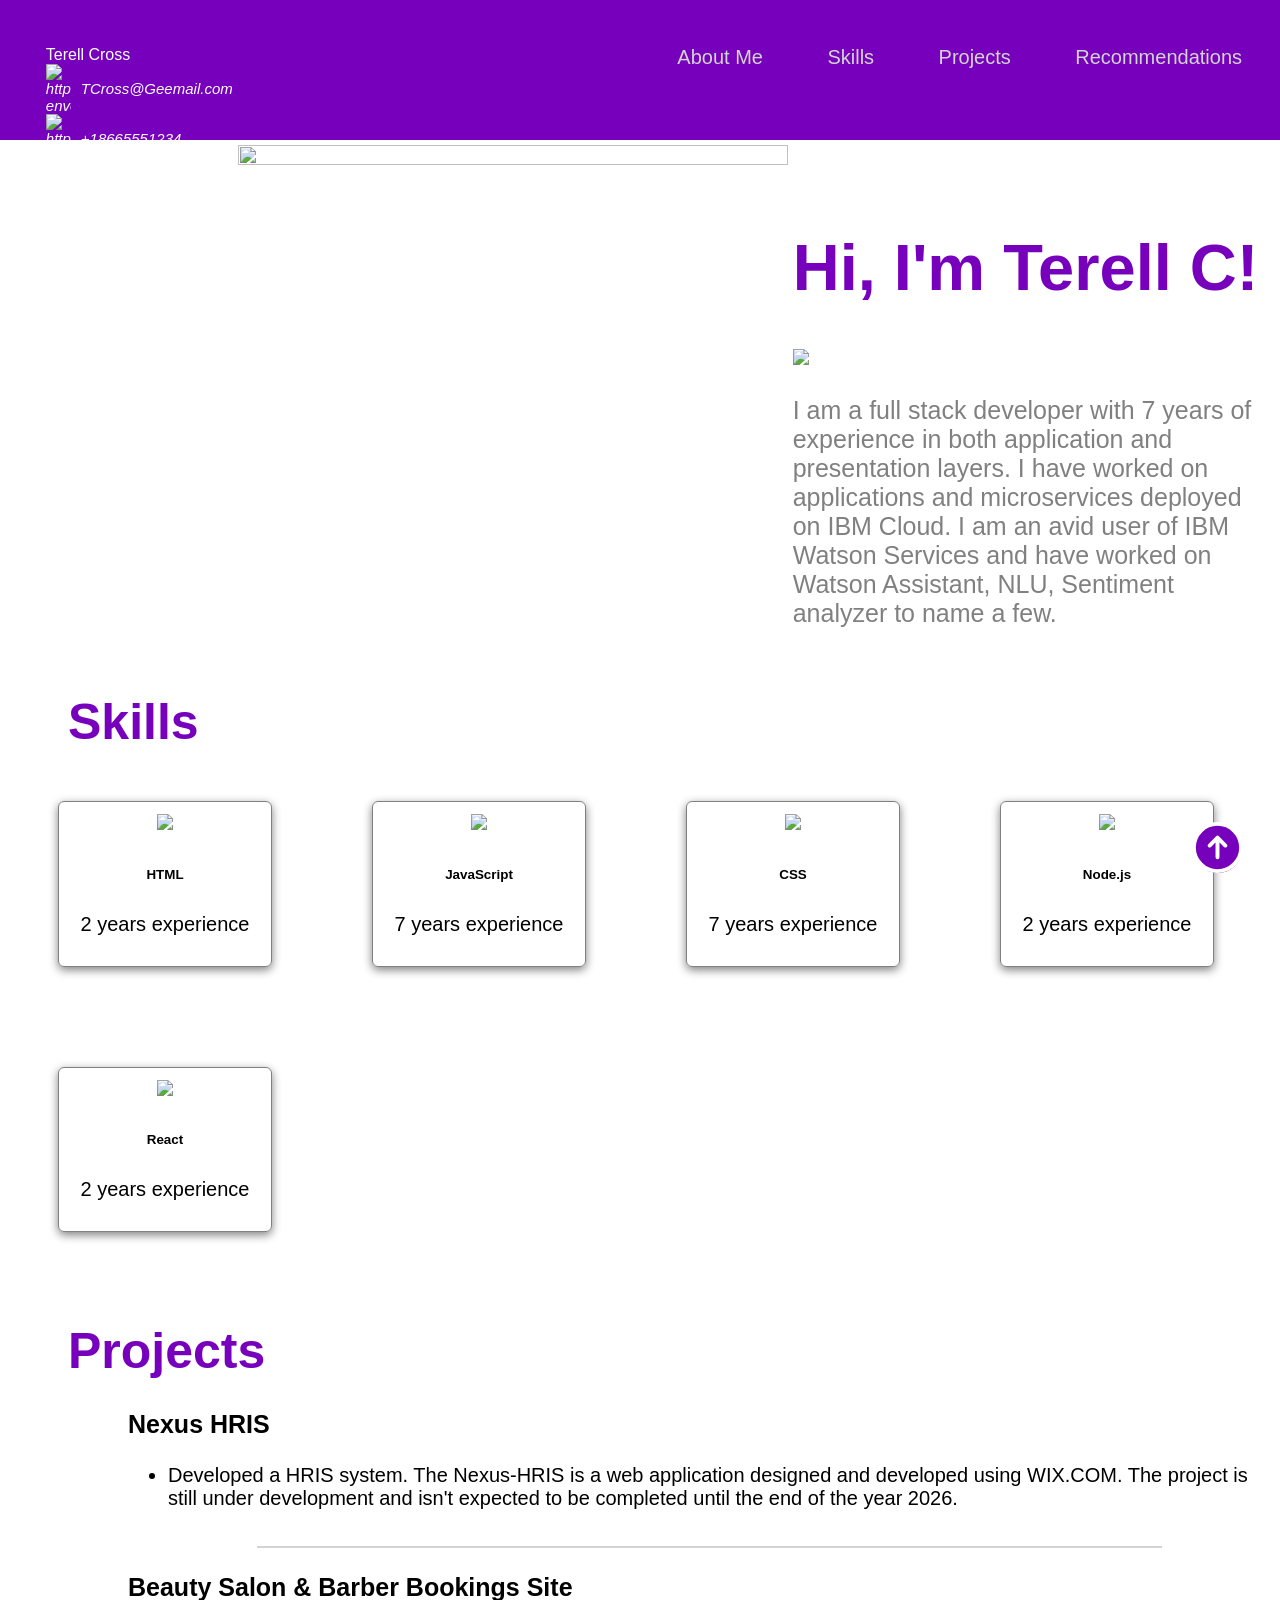
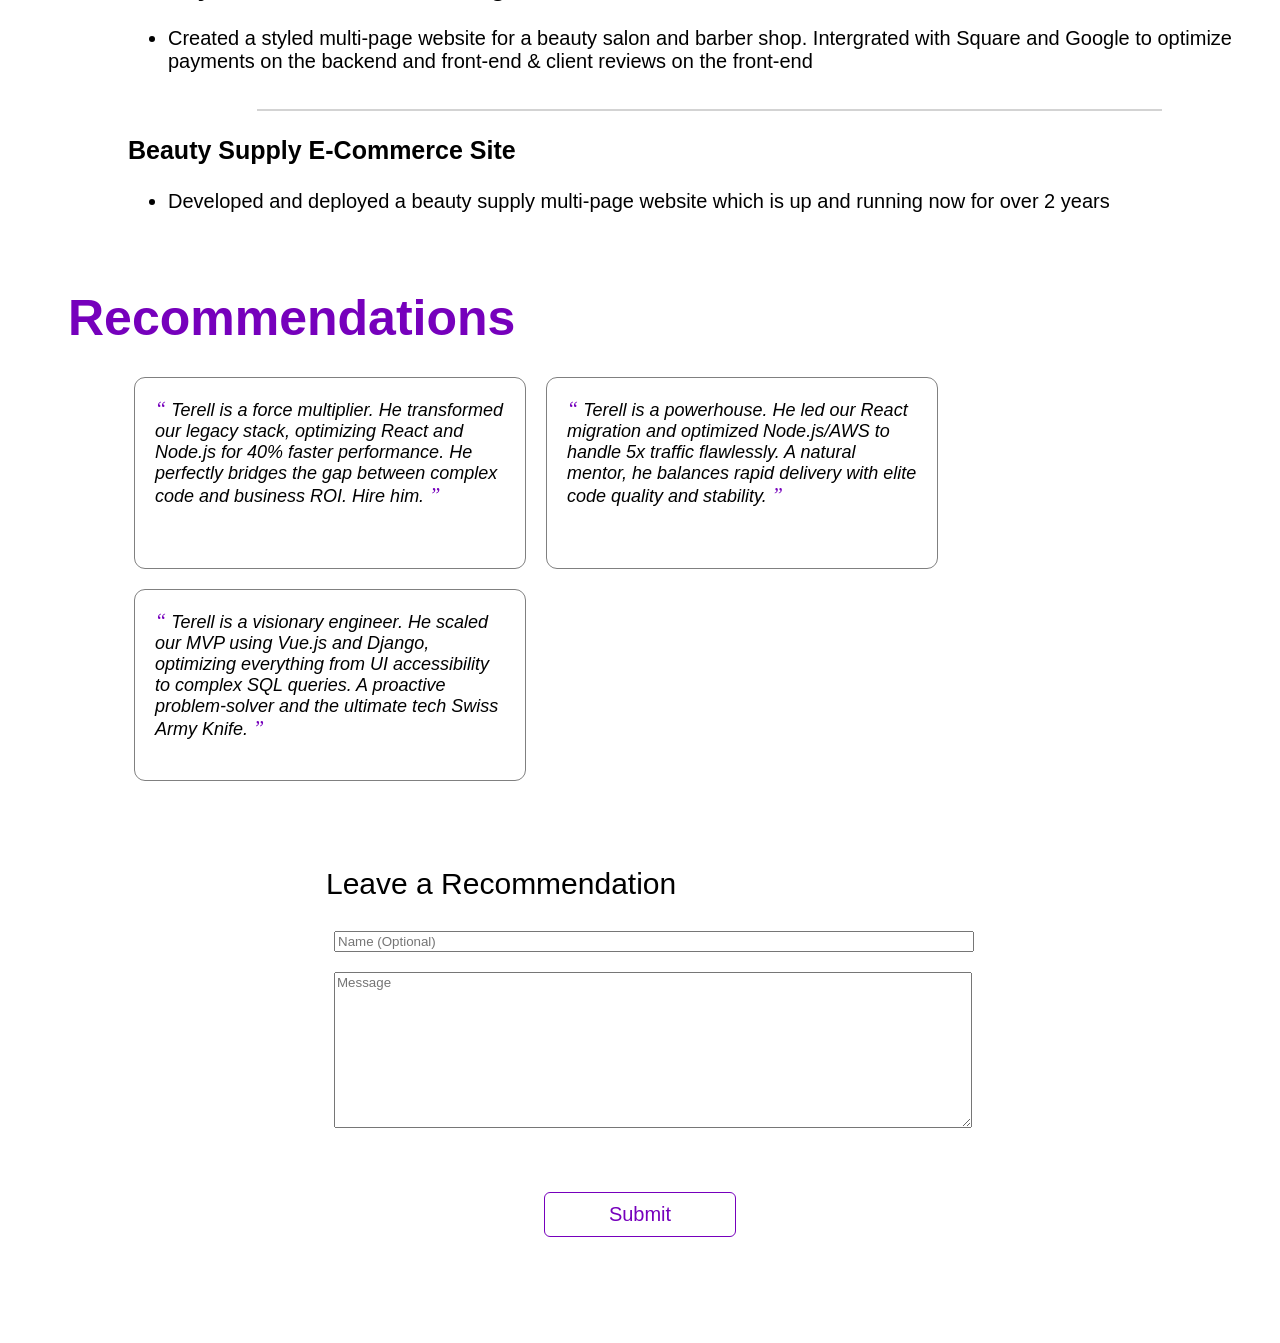
==== main/index.html @ f6afc8bc "Add new image assets, HTML structure, and JavaScript functionality for recommendations" ====
<!DOCTYPE html>
<html>
  <head>
    <title>Terell C - Portfolio</title>
    <link rel="stylesheet" href="./style.css"/>
    <script src="./script.js"></script>
  </head>
  <body>
    <!-- Navigation Bar -->
    <nav>
      <div id="home">
        <div class="profile_name">
          Terell Cross
          <div class="contact_info">
            <img src="source/maleProfileImage.png" alt="https://icons8.com/icon/124377/circled-envelope"/>
          TCross@Geemail.com
        </div>
        <div style="clear:both;"></div>
        <div class="contact_info">
          <img src="source/phone.png" alt="https://icons8.com/icon/124377/circled-envelope"/>
          +18665551234

        </div>
        </div>
        <div class="topdiv">
          <a class="topmenu" href="#about-me">About Me</a>
          <!-- Add the links for Skills, Projects and Recommendation here -->
          <a class="topmenu" href="#skills">Skills</a>
          <a class="topmenu" href="#projects">Projects</a>
          <a class="topmenu" href="#recommendations">Recommendations</a>
        </div>
      </div>    
    </nav>

    <!-- About Me -->
    <section id="about-me" class="container">
      <div>
        <img src="source/maleProfileImage.png" class="profile_image"/>
      </div>

      <div>
          <h1>
            Hi, I'm Terell C! <img src="source/waving-hand.png" width="60px"/>
          </h1>
          <p>
            I am a full stack developer with 7 years of experience in both application and presentation layers.
            I have worked on applications and microservices deployed on IBM Cloud. 
            I am an avid user of IBM Watson Services and have worked on Watson Assistant, NLU, Sentiment analyzer to name a few.
          </p>
      </div>
    </section>
              
    <!-- Skills -->
    <section id="skills">
      <h2>Skills</h2>
      <div style="clear:both;"></div>

      <div class="all_skills">
        <div class="skill">
          <img src="source/html5.png"/>
          <h6>HTML</h6>
          <p>2 years experience</p>
        </div>  

        <div class="skill">
          <img src="source/js.jpeg"/>
          <h6>JavaScript</h6>
          <p>7 years experience</p>
        </div>  

        <!-- Add more skills here -->

        <div class="skill">
            <img src="source/CSS3.png"/>
            <h6>CSS</h6>
            <p>7 years experience</p>
          </div> 

          <div class="skill">
            <img src="source/node.png"/>
            <h6>Node.js</h6>
            <p>2 years experience</p>
          </div>

          <div class="skill">
            <img src="source/react.png"/>
            <h6>React</h6>
            <p>2 years experience</p>
          </div> 


      </div>
    </section>
          
    <!-- Projects -->
    <section class="projects" id="projects">
      <h2>
        Projects
      </h2>
      <div style="clear:both;"></div>

        <div id="projects-container" class="projects-container">
          <div class="project-card">
            <h3>Nexus HRIS</h3>
            <ul>
              <li>Developed a HRIS system. The Nexus-HRIS is a web application designed and developed using WIX.COM. The project is still under development and isn't expected to be completed until the end of the year 2026.
            </li>
            </ul>
          </div>
          <hr>
          <div class="project-card">
            <h3>Beauty Salon & Barber Bookings Site </h3>
            <ul>
              <li>Created a styled multi-page website for a beauty salon and barber shop. Intergrated with Square and Google to optimize payments on the backend and front-end & client reviews on the front-end</li>
            </ul>
          </div>
          <hr>
          <div class="project-card">
            <h3>Beauty Supply E-Commerce Site</h3>
            <ul>
              <li>Developed and deployed a beauty supply multi-page website which is up and running now for over 2 years</li>
            </ul>
          </div>
    </div>
    </section>
    <div style="clear:both;"></div>

    <!-- Recommendations -->
    <section id="recommendations">
      <h2>Recommendations</h2>
      <div style="clear:both;"></div>
      <div class="all_recommendations" id="all_recommendations">
        <div class="recommendation">
          <span>&#8220;</span>
          Terell is a force multiplier. He transformed our legacy stack, optimizing React and Node.js for 40% faster performance. 
          He perfectly bridges the gap between complex code and business ROI. Hire him.
          <span>&#8221;</span>
        </div>
        <div class="recommendation">
          <span>&#8220;</span>
          Terell is a powerhouse. He led our React migration and optimized Node.js/AWS to handle 5x traffic flawlessly.
           A natural mentor, he balances rapid delivery with elite code quality and stability.
          <span>&#8221;</span>
        </div>
        <div class="recommendation">
          <span>&#8220;</span>
          Terell is a visionary engineer. He scaled our MVP using Vue.js and Django, 
          optimizing everything from UI accessibility to complex SQL queries.
          A proactive problem-solver and the ultimate tech Swiss Army Knife. 
          <span>&#8221;</span>
        </div>
      </div>
    </section>

    <!-- Recommendation Form -->
    <section id="contact">
      <div class="flex_center">
        <fieldset>
          <legend class="introduction">Leave a Recommendation</legend>          
          <input type="text" placeholder="Name (Optional)"> <br/>
          <textarea id="new_recommendation" cols="500" rows="10" placeholder="Message"></textarea>
          <div class="flex_center">
            <button id="recommend_btn" onclick="addRecommendation()">Submit</button>
          </div>
        </fieldset>
      </div>
    </section>

    <div class="iconbutton">
      <a href="#home">
        <!--Add the code here for the logo to appear and the icon to be actionable-->
        <svg xmlns="http://www.w3.org/2000/svg" fill="none" viewBox="0 0 24 24" stroke-width="1.5" stroke="white" width="63px">
            <path stroke-linecap="round" stroke-linejoin="round" d="M15 11.25l-3-3m0 0l-3 3m3-3v7.5M21 12a9 9 0 11-18 0 9 9 0 0118 0z" />
          </svg>
          
      </a>
    </div>

    <div class="popup" id="popup" class="flex_center">
      <img src="source/checkmark--outline.svg"/>
      <h3>Thanks for leaving a recommendation!</h3>
      <button onclick="showPopup(false)">Ok</button>
    </div>
  </body>
</html>
---- main/style.css ----
body {
  font-family: 'Trebuchet MS', 'Lucida Sans Unicode', 'Lucida Grande', 'Lucida Sans', Arial, sans-serif;
}

/* Navigation Bar */

#home {
  background-color:  #7600bc;
  padding-bottom: 1cm;
  margin-left:-1cm;
  margin-right:-1cm;
  margin-top:-1cm;
  padding-top: 2cm;
  padding-bottom: 2cm;
  height: 5mm;
 }

.topmenu {
  color: lightgray;
  margin: 10px;
  padding: 20px;
  font-size: 20px;
  text-decoration:none;
}

.topmenu:hover {
  color: white;
  /* Add the styles here */
  font-weight: bolder;
  text-decoration: underline;
}

.topdiv {
  float: right;
  padding-right: 1cm;
}

.profile_name {
  float: left;
  padding-left: 2cm;
  /* Add the styles here */
  color: white;
}

.profile_name .contact_info {
  font-size: 15px;
  font-style: italic;
  display: flex;
  align-items: center;
  flex-direction: row;
}

.contact_info img {
  width:25px;
  margin-right: 10px;
  float:left;
}

/* Titles */

h2 {
  text-align: justify;
  font-size: 50px;
  text-align: center;
  float: left;
  color: #7600bc;
  margin: 30px;
  margin-left: 60px;
  margin-top: 40px;
  margin-bottom: 0px;
}

.introduction {
  text-align: justify;
  font-size: 30px;
  text-align: center;
  float: left;
  margin-top: 30px;
  margin-bottom: 20px;
  animation-duration: 5s;
  position: relative;
}

/* Used in the About Me sections */

.container {
  display: flex;
}

/* About Me */

.about-me {
  display: flex;
  align-items: center;
}

#about-me h1 {
  font-size: 65px;
  margin-top: 90px;
  color: #7600bc;
}

#about-me p {
  font-size: 25px;
  color: rgb(128, 128, 128);
  margin-top: -1cm;
}

.profile_image {
  width: 550px;
  height: fit-content;
  vertical-align: middle;
  margin: 5px;
}

/* Skills */

.all_skills {
  display: flex;
  flex-direction: row;
  flex-flow: wrap;
}

.skill {
  border: 1px solid gray;
  display: block;
  border-radius: 6px;
  text-align: center;
  margin: 50px;
  padding: 10px;
  width: 2in;
  font-size: 20px;
  box-shadow: 0 3px 10px gray;
}

.skill img {
  height: 35px;
  align-items: center;
}

.skills h6 {
  align-items: center;
  font-size: 20px;
  margin-block-start: 8px;
  margin-block-end: 5px;
  font-weight: bold;
} 

.skills p {
  align-items: center;
  font-size: 15px;
  color: gray;
  margin-block-start: 5px;
  margin-block-end: 5px;
} 

.flex_center {
  display: flex;
  align-items: center;
  justify-content: center;
}

/* Projects */

.projects-container {
  margin-top: 30px;
  margin-left: 60px;
}

.projects-container hr {
  border: 1px solid lightgray;
  width: 75%;
  margin-left: 5cm;
}

.project-card {
  margin: 0 15px 15px 30px;
  padding-bottom: 5px;
}

.project-card h3 {
  font-size: 25px;
  margin-left: 30px;
}

.project-card li {
  font-size: 20px;
  margin-left: 30px;
}

/* Recommendations */

.all_recommendations {
  display: flex;
  align-items: center;
  margin-left: 1in;
  flex-direction: row;
  flex-flow: wrap;
  padding: 20px;
}

.recommendation {
  font-style: italic;
  text-align: left;
  width: 21.875rem;
  padding: 1rem;
  background-color: #fff;
  border-radius: 11px;
  box-shadow: 0 3px 10px var(--primary-shadow);
  padding: 20px;
  margin: 10px;
  border:1px solid gray;
  font-size: 18px;
  height:150px
}

.recommendation span {
  color: #7600bc;
  font-size: 20px;
  font-family: 'Times New Roman', Times, serif;
}

/* Scroll to Top Button */

.iconbutton{
  width: 48px;
  height: 48px;
  border-radius: 100%;
  background-color: #7600bc;
  display: flex;
  align-items: center;
  justify-content: center;
  position: fixed;
  right: 3%;
  bottom: 3%;
  cursor: pointer;
}

/* Form Pop-up */

.popup {
  width:400px;
  background-color: #e8bcf0;
  border-radius: 3mm;
  top: 50%;
  left:50%;
  transform: translate(-50%,-50%);
  text-align: center;
  position: fixed;
  /* padding: 30px; */
  visibility: hidden;
}

.popup img {
  padding-top: 20px;
}

.popup button {
  background-color: #fff;
  border: 1px solid #7600bc;
  color: #7600bc;
  display: block;
  border-radius: 6px;
  text-align: center;
  margin: 50px;
  padding: 10px;
  width: 2in;
  font-size: 20px;
  margin-left: 25%;
}

.popup button:hover {
  background-color: #fff;
  border: 2px solid #7600bc;
  color: #7600bc;
  display: block;
  font-weight: bolder;
  text-align: center;
  cursor: pointer;
  margin-left: 25%;
}

/* Recommendation Form */

input, textarea {
  font-family: 'Trebuchet MS', 'Lucida Sans Unicode', 'Lucida Grande', 'Lucida Sans', Arial, sans-serif; 
  margin: 10px;  
  width:100%;
}

fieldset {
  display: flexbox;
  align-content: center;
  justify-content: center;  
  padding: 25px; 
  margin-left: 50px; 
  margin-right: 50px;   
  border: thin solid white;
  width: 50%;
}

/* Buttons */

button {
  background-color: #fff;
  border: 1px solid #7600bc;
  color: #7600bc;
  display: block;
  border-radius: 6px;
  text-align: center;
  margin: 50px;
  padding: 10px;
  width: 2in;
  font-size: 20px;
}

button:hover {
  background-color: #7600bc;
  border: 1px solid #7600bc;
  color: #fff;
  display: block;
  border-radius: 6px;
  text-align: center;
  cursor: pointer;
}
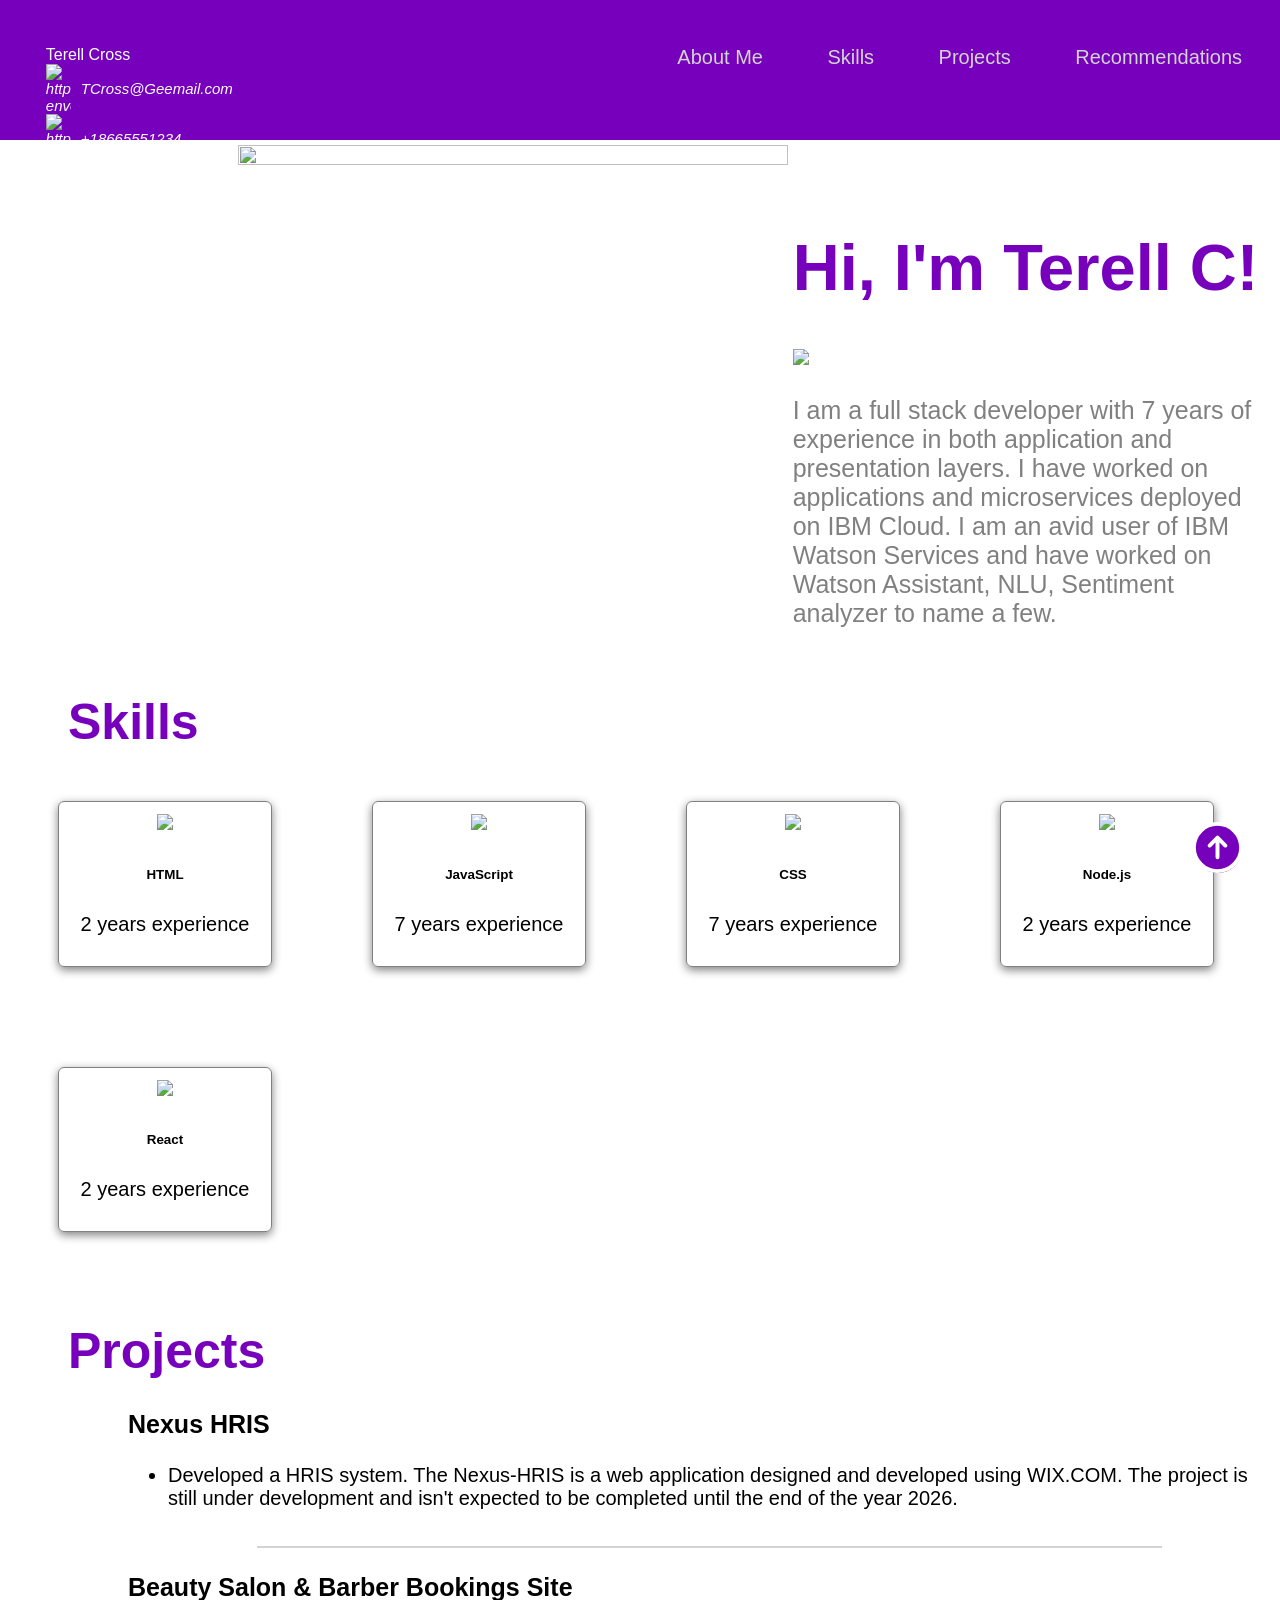
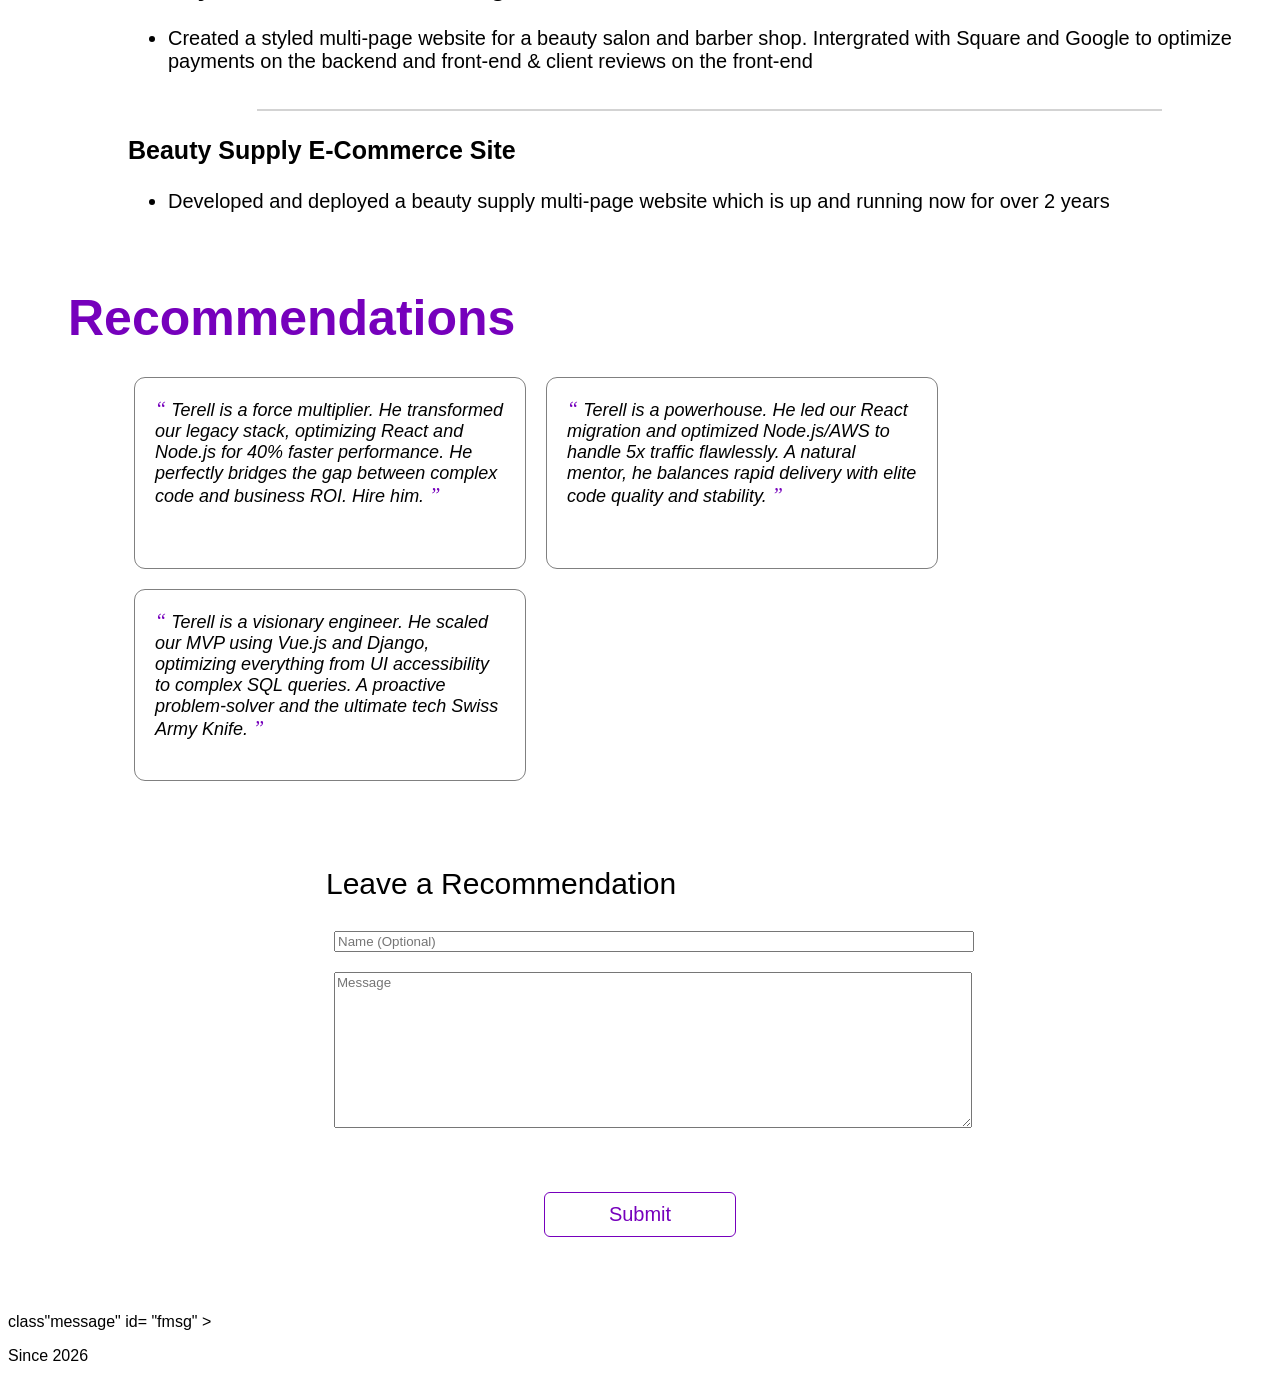
==== commit 148dc97b: "Add footer with message to index.html Added footer with a message indicating 'Since 2026'." ====
--- a/main/index.html
+++ b/main/index.html
@@ -182,4 +182,10 @@
       <button onclick="showPopup(false)">Ok</button>
     </div>
   </body>
+  <footer>
+    <div> class"message" id= "fmsg" >
+    <p>Since 2026</p>
+    </div>
+    
+  </footer>
 </html>
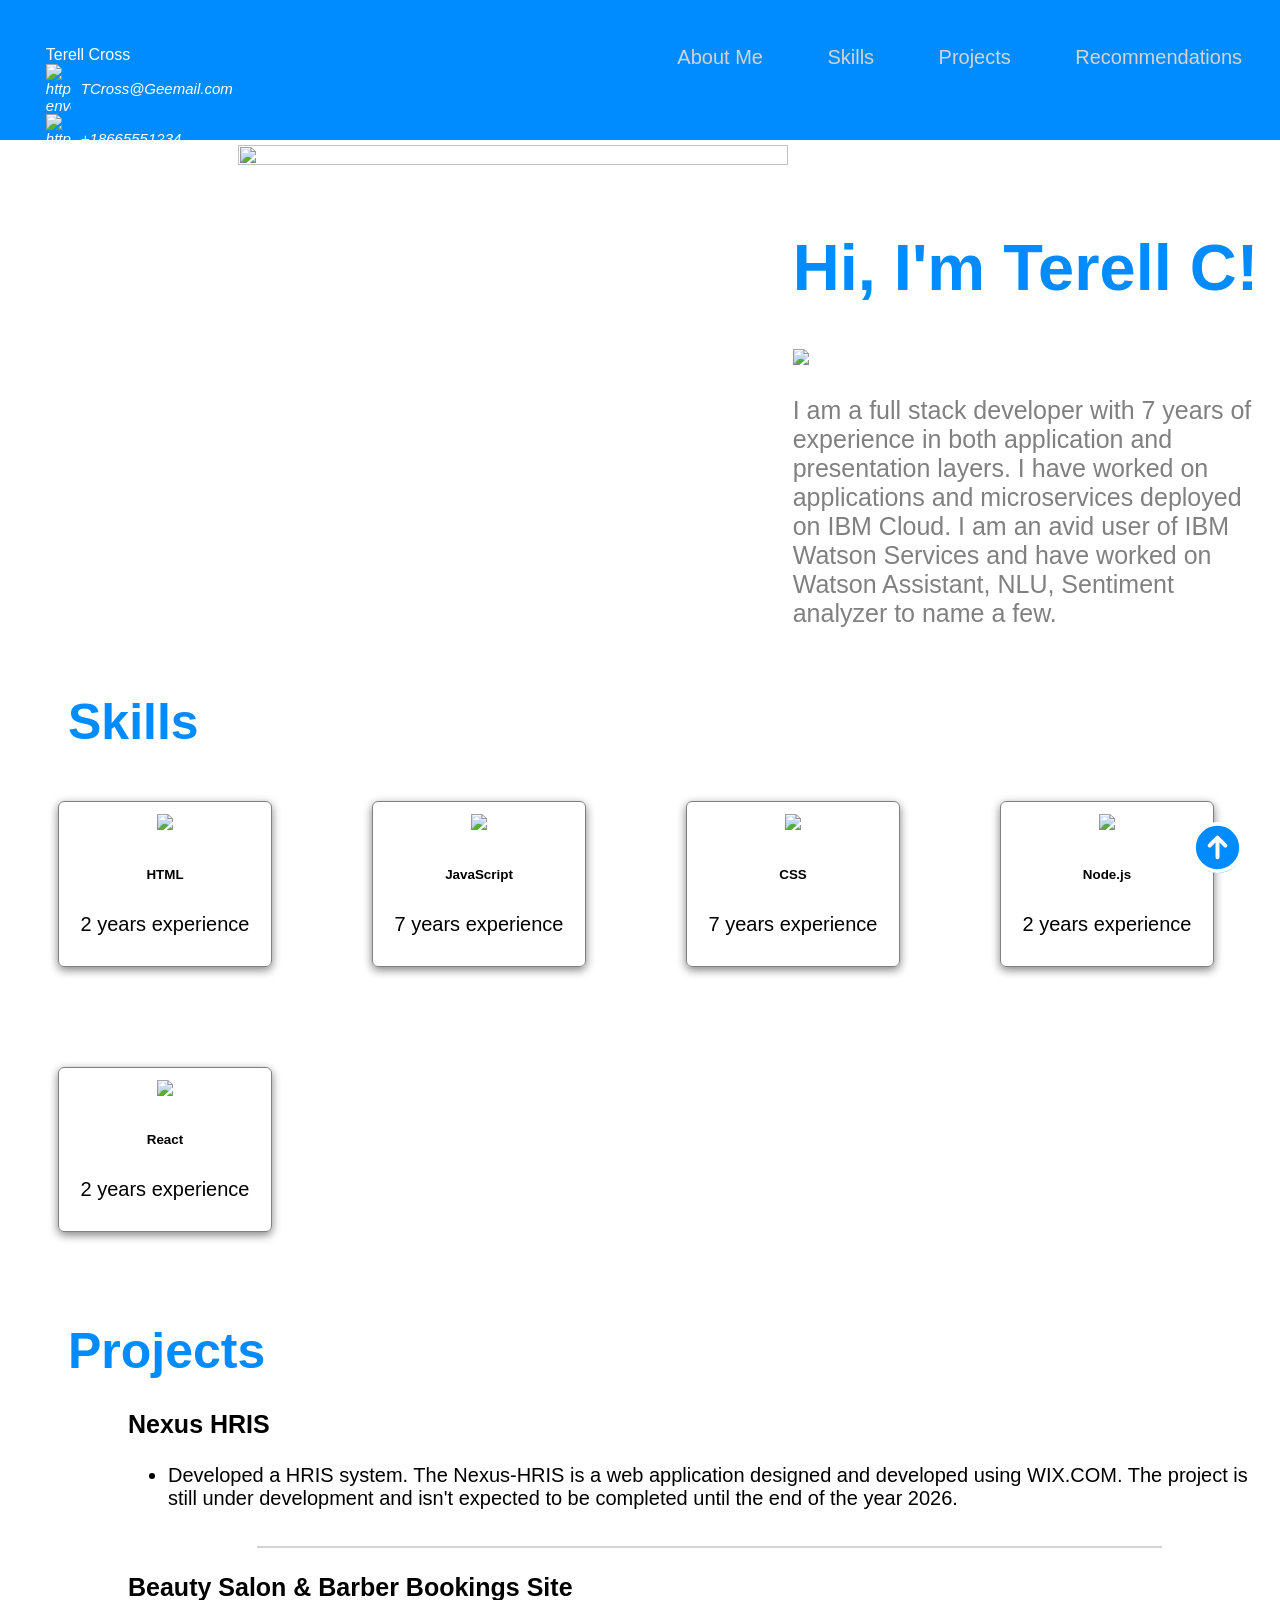
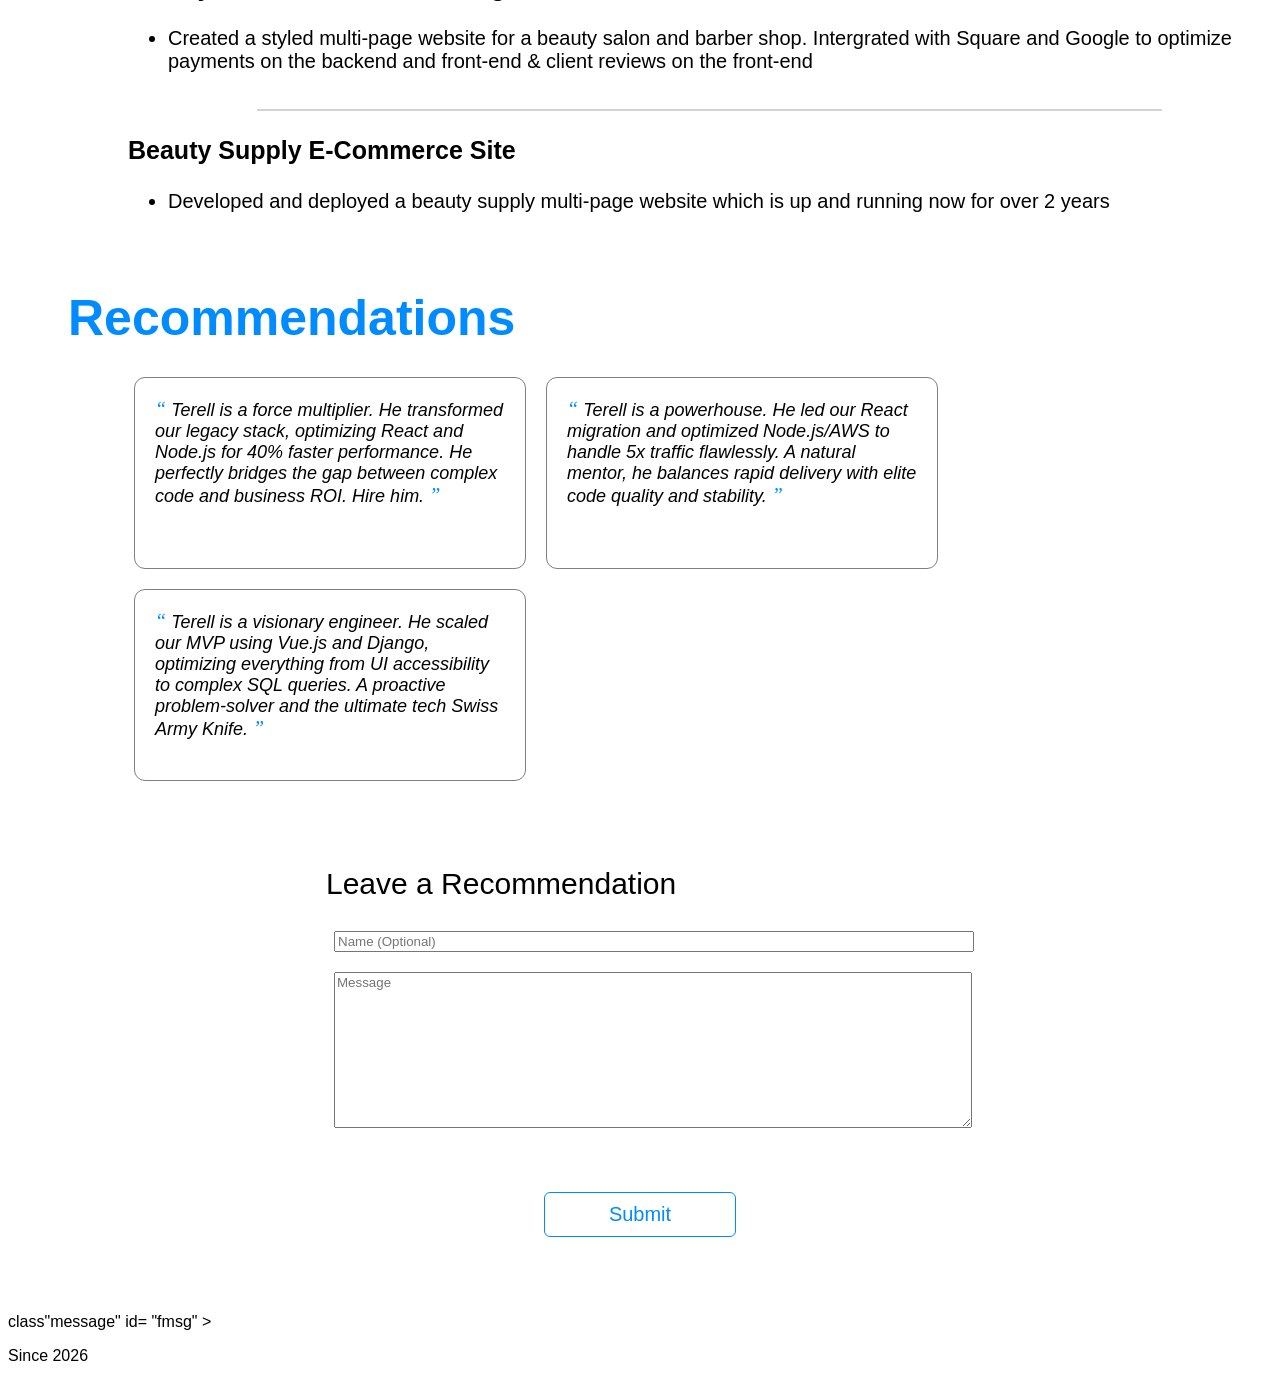
==== commit 4a51ca3d: "Fix image source paths to use consistent casing and update color scheme for header and popup" ====
--- a/main/index.html
+++ b/main/index.html
@@ -12,12 +12,12 @@
         <div class="profile_name">
           Terell Cross
           <div class="contact_info">
-            <img src="source/maleProfileImage.png" alt="https://icons8.com/icon/124377/circled-envelope"/>
+            <img src="Sources/maleProfileImage.png" alt="https://icons8.com/icon/124377/circled-envelope"/>
           TCross@Geemail.com
         </div>
         <div style="clear:both;"></div>
         <div class="contact_info">
-          <img src="source/phone.png" alt="https://icons8.com/icon/124377/circled-envelope"/>
+          <img src="Sources/phone.png" alt="https://icons8.com/icon/124377/circled-envelope"/>
           +18665551234
 
         </div>
@@ -35,12 +35,12 @@
     <!-- About Me -->
     <section id="about-me" class="container">
       <div>
-        <img src="source/maleProfileImage.png" class="profile_image"/>
+        <img src="Sources/maleProfileImage.png" class="profile_image"/>
       </div>
 
       <div>
           <h1>
-            Hi, I'm Terell C! <img src="source/waving-hand.png" width="60px"/>
+            Hi, I'm Terell C! <img src="Sources/waving-hand.png" width="60px"/>
           </h1>
           <p>
             I am a full stack developer with 7 years of experience in both application and presentation layers.
@@ -57,13 +57,13 @@
 
       <div class="all_skills">
         <div class="skill">
-          <img src="source/html5.png"/>
+          <img src="Sources/html5.png"/>
           <h6>HTML</h6>
           <p>2 years experience</p>
         </div>  
 
         <div class="skill">
-          <img src="source/js.jpeg"/>
+          <img src="Sources/js.jpeg"/>
           <h6>JavaScript</h6>
           <p>7 years experience</p>
         </div>  
@@ -71,19 +71,19 @@
         <!-- Add more skills here -->
 
         <div class="skill">
-            <img src="source/CSS3.png"/>
+            <img src="Sources/CSS3.png"/>
             <h6>CSS</h6>
             <p>7 years experience</p>
           </div> 
 
           <div class="skill">
-            <img src="source/node.png"/>
+            <img src="Sources/node.png"/>
             <h6>Node.js</h6>
             <p>2 years experience</p>
           </div>
 
           <div class="skill">
-            <img src="source/react.png"/>
+            <img src="Sources/react.png"/>
             <h6>React</h6>
             <p>2 years experience</p>
           </div> 
@@ -177,7 +177,7 @@
     </div>
 
     <div class="popup" id="popup" class="flex_center">
-      <img src="source/checkmark--outline.svg"/>
+      <img src="Sources/checkmark--outline.svg"/>
       <h3>Thanks for leaving a recommendation!</h3>
       <button onclick="showPopup(false)">Ok</button>
     </div>
--- a/main/style.css
+++ b/main/style.css
@@ -5,7 +5,7 @@
 /* Navigation Bar */
 
 #home {
-  background-color:  #7600bc;
+  background-color:  #008cff;
   padding-bottom: 1cm;
   margin-left:-1cm;
   margin-right:-1cm;
@@ -63,7 +63,7 @@
   font-size: 50px;
   text-align: center;
   float: left;
-  color: #7600bc;
+  color: #008cff;
   margin: 30px;
   margin-left: 60px;
   margin-top: 40px;
@@ -97,7 +97,7 @@
 #about-me h1 {
   font-size: 65px;
   margin-top: 90px;
-  color: #7600bc;
+  color: #008cff;
 }
 
 #about-me p {
@@ -215,7 +215,7 @@
 }
 
 .recommendation span {
-  color: #7600bc;
+  color: #008cff;
   font-size: 20px;
   font-family: 'Times New Roman', Times, serif;
 }
@@ -226,7 +226,7 @@
   width: 48px;
   height: 48px;
   border-radius: 100%;
-  background-color: #7600bc;
+  background-color: #008cff;
   display: flex;
   align-items: center;
   justify-content: center;
@@ -240,7 +240,7 @@
 
 .popup {
   width:400px;
-  background-color: #e8bcf0;
+  background-color: #005eab;
   border-radius: 3mm;
   top: 50%;
   left:50%;
@@ -257,8 +257,8 @@
 
 .popup button {
   background-color: #fff;
-  border: 1px solid #7600bc;
-  color: #7600bc;
+  border: 1px solid #008cff;
+  color: #008cff;
   display: block;
   border-radius: 6px;
   text-align: center;
@@ -271,8 +271,8 @@
 
 .popup button:hover {
   background-color: #fff;
-  border: 2px solid #7600bc;
-  color: #7600bc;
+  border: 2px solid #008cff;
+  color: #008cff;
   display: block;
   font-weight: bolder;
   text-align: center;
@@ -303,8 +303,8 @@
 
 button {
   background-color: #fff;
-  border: 1px solid #7600bc;
-  color: #7600bc;
+  border: 1px solid #008cff;
+  color: #008cff;
   display: block;
   border-radius: 6px;
   text-align: center;
@@ -315,8 +315,8 @@
 }
 
 button:hover {
-  background-color: #7600bc;
-  border: 1px solid #7600bc;
+  background-color: #008cff;
+  border: 1px solid #008cff;
   color: #fff;
   display: block;
   border-radius: 6px;
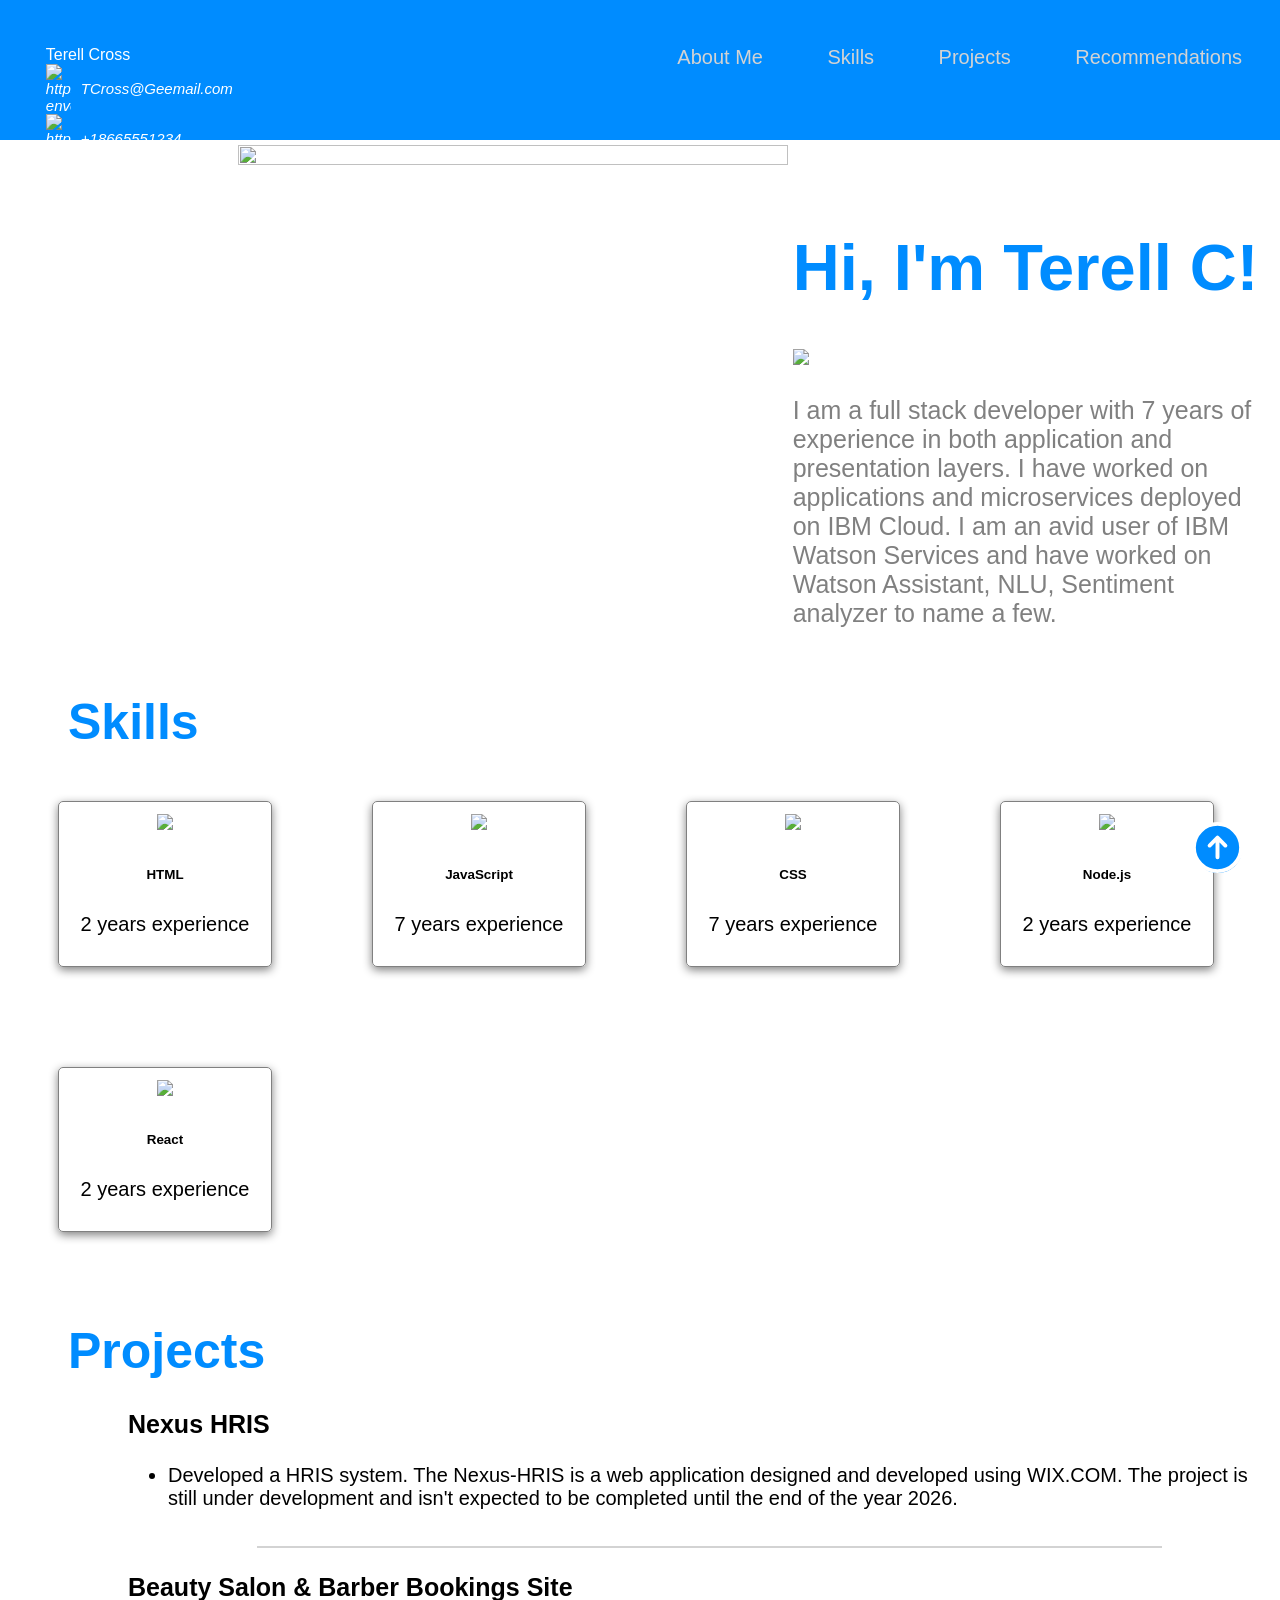
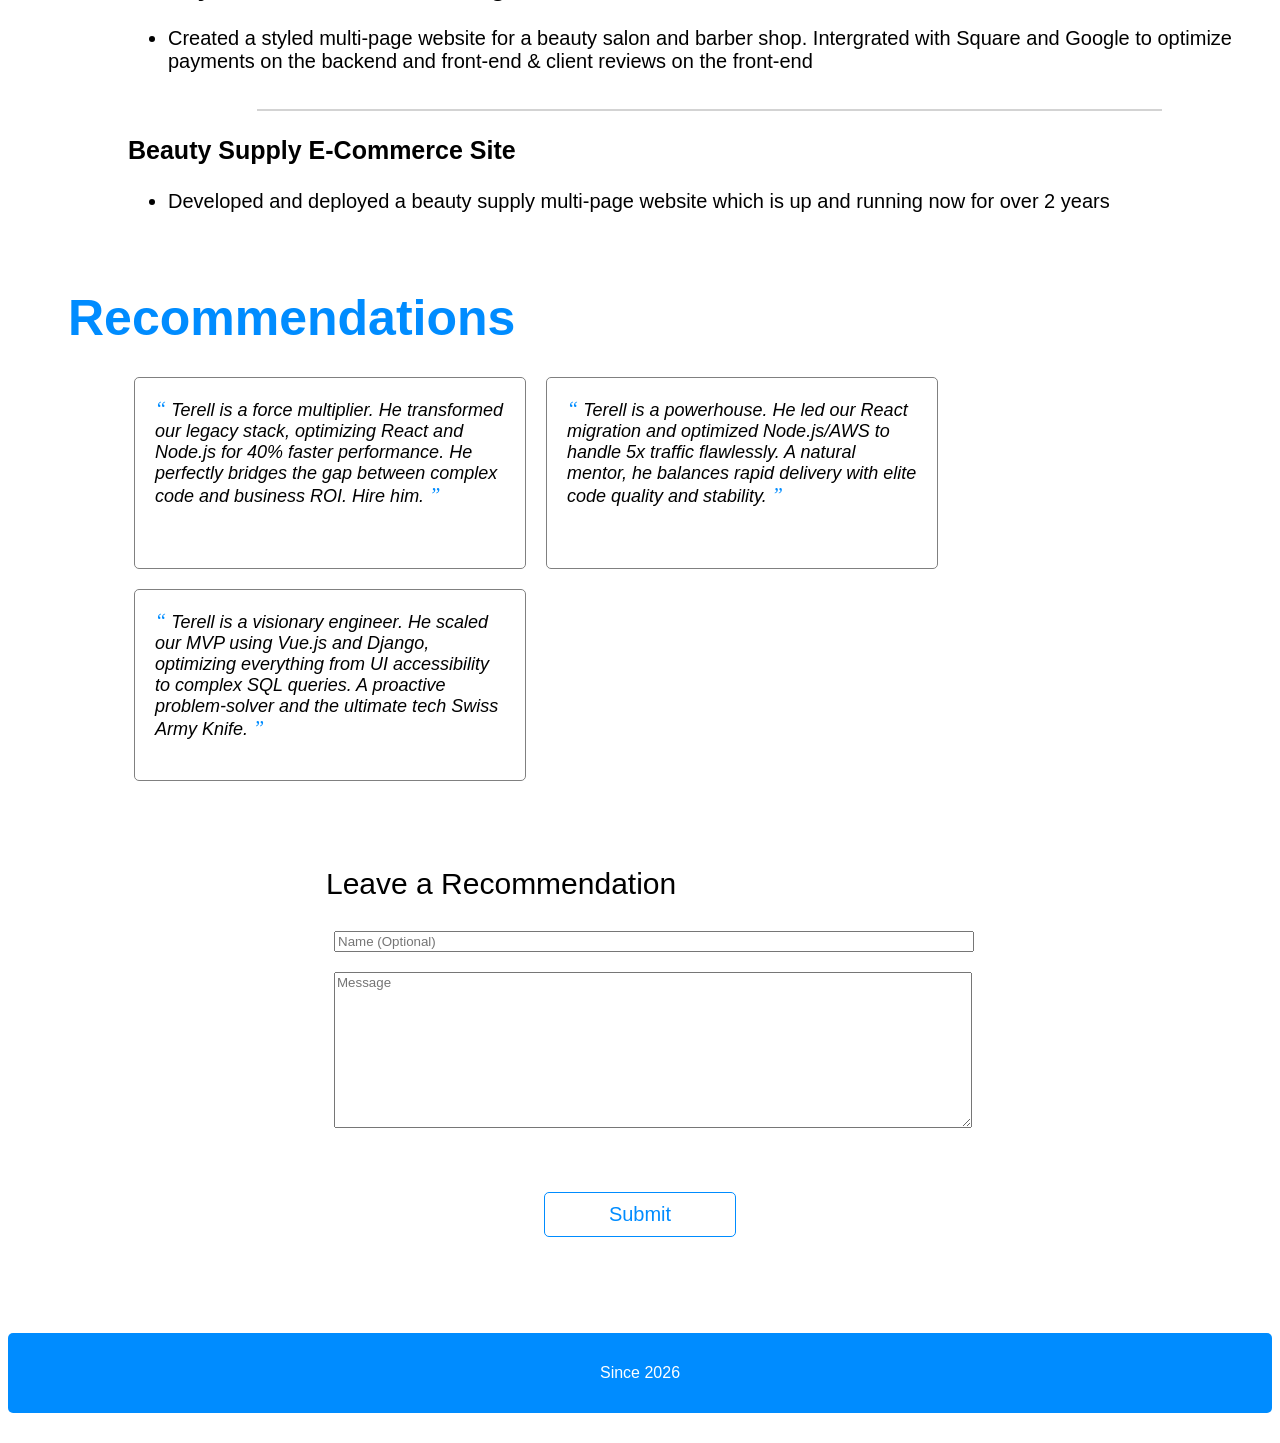
==== commit a24391c1: "Refactor footer structure and update border-radius styles for consistency" ====
--- a/main/index.html
+++ b/main/index.html
@@ -183,9 +183,8 @@
     </div>
   </body>
   <footer>
-    <div> class"message" id= "fmsg" >
+    <div class="footer_card">
     <p>Since 2026</p>
     </div>
-    
   </footer>
 </html>
--- a/main/style.css
+++ b/main/style.css
@@ -124,7 +124,7 @@
 .skill {
   border: 1px solid gray;
   display: block;
-  border-radius: 6px;
+  border-radius: 5px;
   text-align: center;
   margin: 50px;
   padding: 10px;
@@ -205,7 +205,7 @@
   width: 21.875rem;
   padding: 1rem;
   background-color: #fff;
-  border-radius: 11px;
+  border-radius: 5px;
   box-shadow: 0 3px 10px var(--primary-shadow);
   padding: 20px;
   margin: 10px;
@@ -260,7 +260,7 @@
   border: 1px solid #008cff;
   color: #008cff;
   display: block;
-  border-radius: 6px;
+  border-radius: 5px;
   text-align: center;
   margin: 50px;
   padding: 10px;
@@ -306,7 +306,7 @@
   border: 1px solid #008cff;
   color: #008cff;
   display: block;
-  border-radius: 6px;
+  border-radius: 5px;
   text-align: center;
   margin: 50px;
   padding: 10px;
@@ -319,7 +319,16 @@
   border: 1px solid #008cff;
   color: #fff;
   display: block;
-  border-radius: 6px;
+  border-radius: 5px;
   text-align: center;
   cursor: pointer;
+}
+
+.footer_card{
+  background-color: #008cff;
+  color: white;
+  text-align: center;
+  padding: 15px;
+  border-radius: 5px;
+  margin-top: 20px;
 }
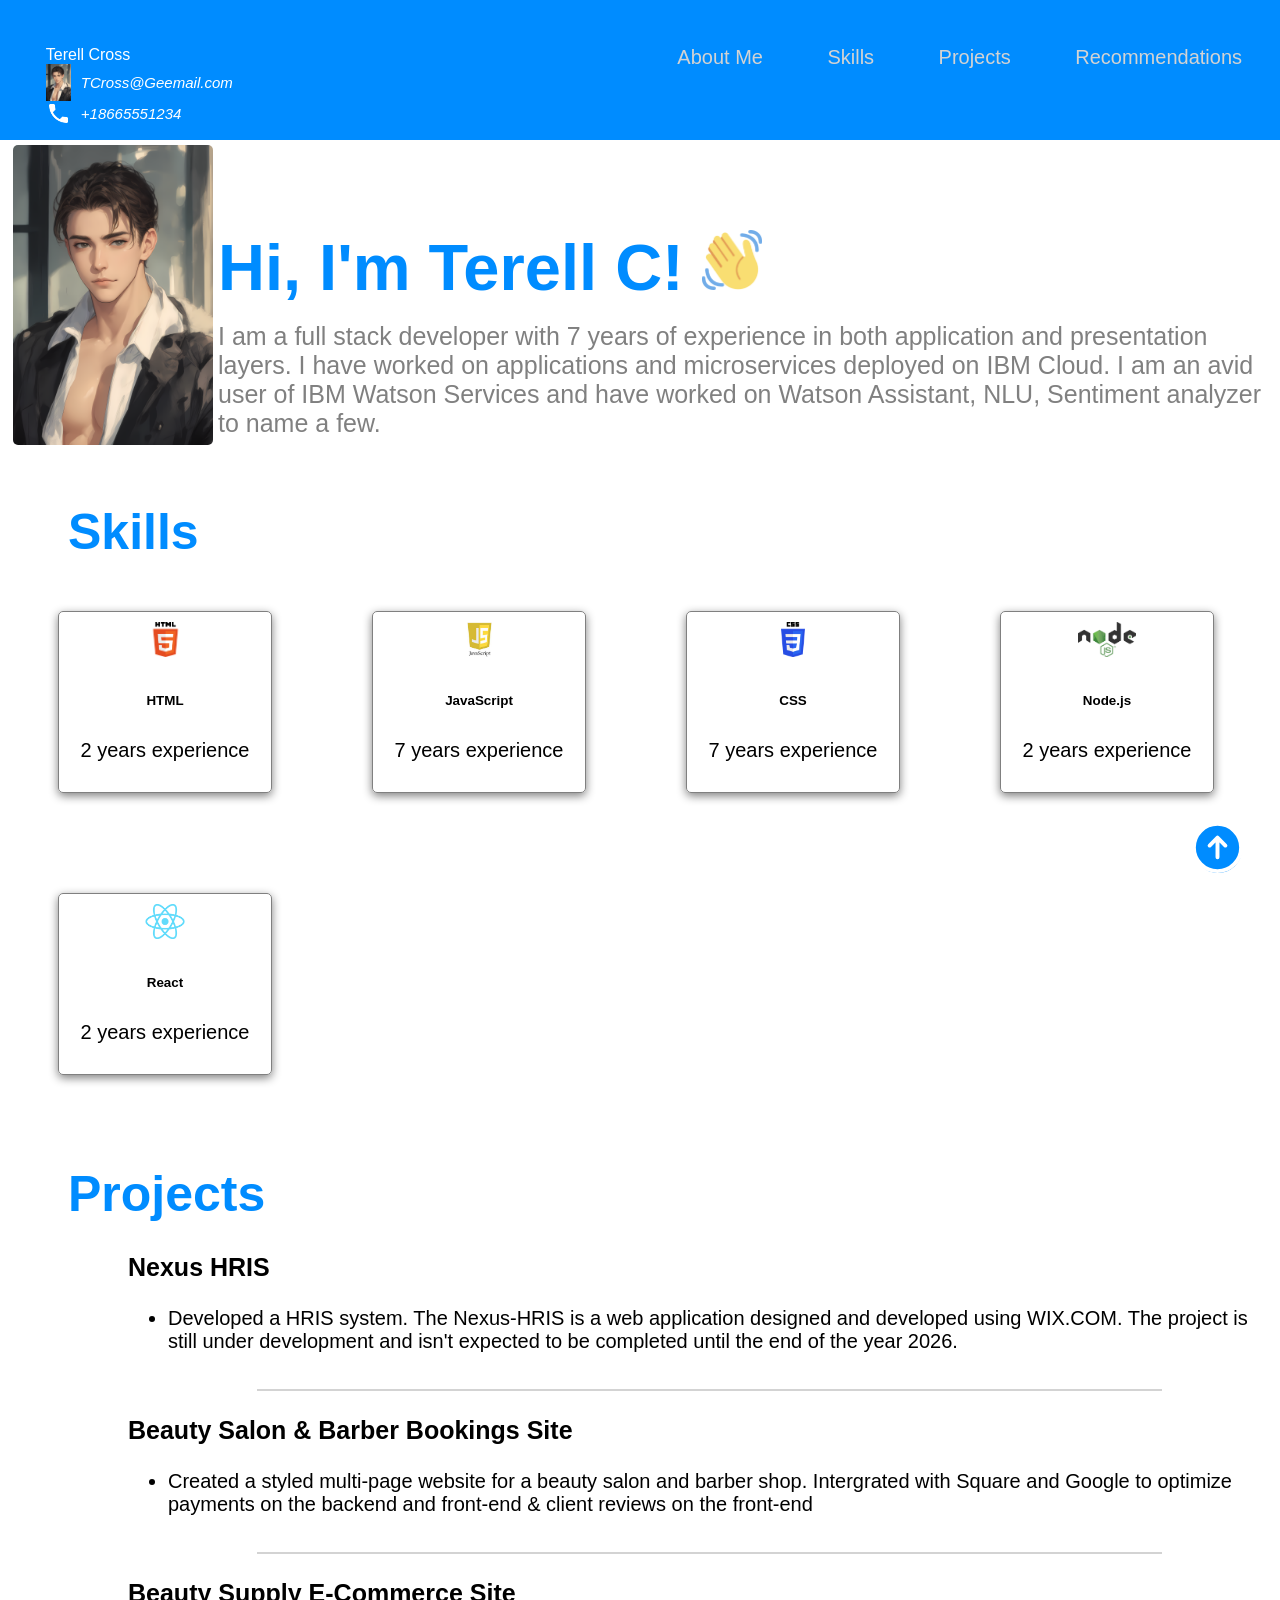
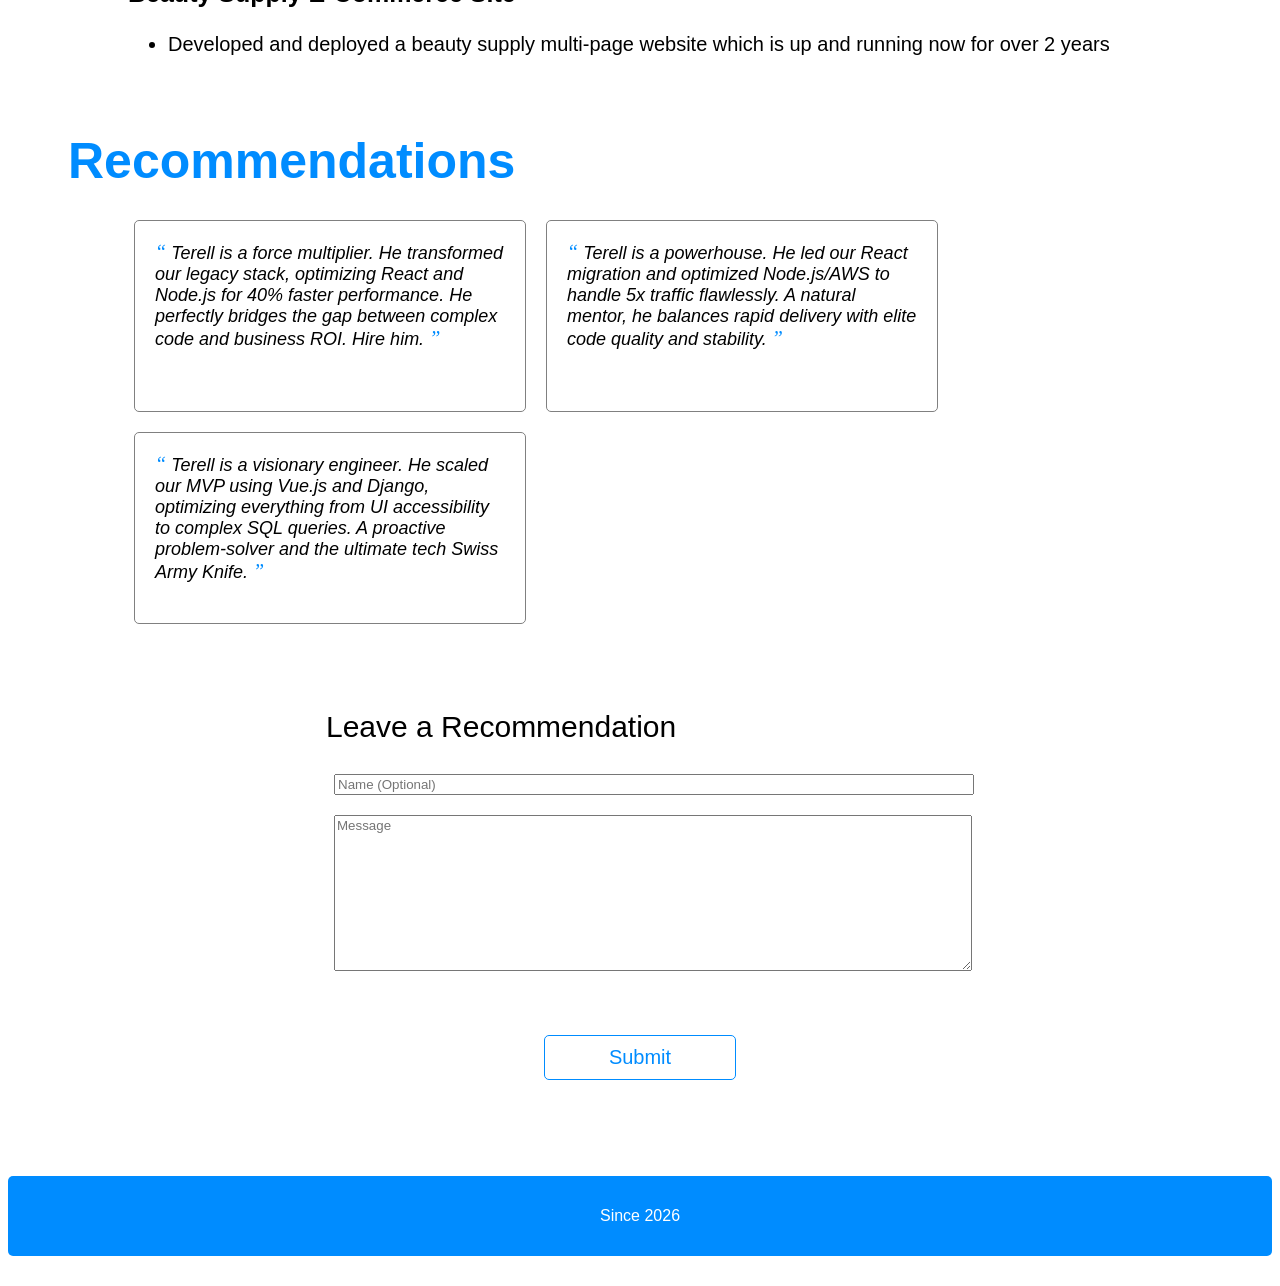
==== commit f8af783e: "Fix image source paths for consistency and update styles for profile image and skills hover effects" ====
--- a/main/index.html
+++ b/main/index.html
@@ -12,12 +12,12 @@
         <div class="profile_name">
           Terell Cross
           <div class="contact_info">
-            <img src="Sources/maleProfileImage.png" alt="https://icons8.com/icon/124377/circled-envelope"/>
+            <img src="/Sources/maleProfileImage.png" alt="https://icons8.com/icon/124377/circled-envelope"/>
           TCross@Geemail.com
         </div>
         <div style="clear:both;"></div>
         <div class="contact_info">
-          <img src="Sources/phone.png" alt="https://icons8.com/icon/124377/circled-envelope"/>
+          <img src="/Sources/phone.png" alt="https://icons8.com/icon/124377/circled-envelope"/>
           +18665551234
 
         </div>
@@ -35,12 +35,12 @@
     <!-- About Me -->
     <section id="about-me" class="container">
       <div>
-        <img src="Sources/maleProfileImage.png" class="profile_image"/>
+        <img src="/Sources/maleProfileImage.png" class="profile_image"/>
       </div>
 
       <div>
           <h1>
-            Hi, I'm Terell C! <img src="Sources/waving-hand.png" width="60px"/>
+            Hi, I'm Terell C! <img src="/Sources/waving-hand.png" width="60px"/>
           </h1>
           <p>
             I am a full stack developer with 7 years of experience in both application and presentation layers.
@@ -57,13 +57,13 @@
 
       <div class="all_skills">
         <div class="skill">
-          <img src="Sources/html5.png"/>
+          <img src="/Sources/html5.png"/>
           <h6>HTML</h6>
           <p>2 years experience</p>
         </div>  
 
         <div class="skill">
-          <img src="Sources/js.jpeg"/>
+          <img src="/Sources/js.jpeg"/>
           <h6>JavaScript</h6>
           <p>7 years experience</p>
         </div>  
@@ -71,19 +71,19 @@
         <!-- Add more skills here -->
 
         <div class="skill">
-            <img src="Sources/CSS3.png"/>
+            <img src="/Sources/CSS3.png"/>
             <h6>CSS</h6>
             <p>7 years experience</p>
           </div> 
 
           <div class="skill">
-            <img src="Sources/node.png"/>
+            <img src="/Sources/node.png"/>
             <h6>Node.js</h6>
             <p>2 years experience</p>
           </div>
 
           <div class="skill">
-            <img src="Sources/react.png"/>
+            <img src="/Sources/react.png"/>
             <h6>React</h6>
             <p>2 years experience</p>
           </div> 
@@ -177,7 +177,7 @@
     </div>
 
     <div class="popup" id="popup" class="flex_center">
-      <img src="Sources/checkmark--outline.svg"/>
+      <img src="/Sources/checkmark--outline.svg"/>
       <h3>Thanks for leaving a recommendation!</h3>
       <button onclick="showPopup(false)">Ok</button>
     </div>
--- a/main/style.css
+++ b/main/style.css
@@ -107,10 +107,11 @@
 }
 
 .profile_image {
-  width: 550px;
+  width: 200px;
   height: fit-content;
   vertical-align: middle;
   margin: 5px;
+  border-radius: 5px;
 }
 
 /* Skills */
@@ -131,6 +132,19 @@
   width: 2in;
   font-size: 20px;
   box-shadow: 0 3px 10px gray;
+}
+
+.skill:hover {
+  border: 2px solid #008cff;
+  display: block;
+  border-radius: 5px;
+  text-align: center;
+  margin: 50px;
+  padding: 10px;
+  width: 2in;
+  font-size: 20px;
+  box-shadow: 0 3px 10px #008cff;
+  cursor: pointer;
 }
 
 .skill img {
@@ -214,6 +228,21 @@
   height:150px
 }
 
+.recommendation:hover {
+  font-style: italic;
+  text-align: left;
+  width: 21.875rem;
+  padding: 1rem;
+  background-color: #fff;
+  border-radius: 5px;
+  box-shadow: 0 3px 10px #008cff;
+  padding: 20px;
+  margin: 10px;
+  border:2px solid #008cff;
+  font-size: 18px;
+  height:150px;
+}
+
 .recommendation span {
   color: #008cff;
   font-size: 20px;
@@ -241,7 +270,7 @@
 .popup {
   width:400px;
   background-color: #005eab;
-  border-radius: 3mm;
+  border-radius: 5px;
   top: 50%;
   left:50%;
   transform: translate(-50%,-50%);
